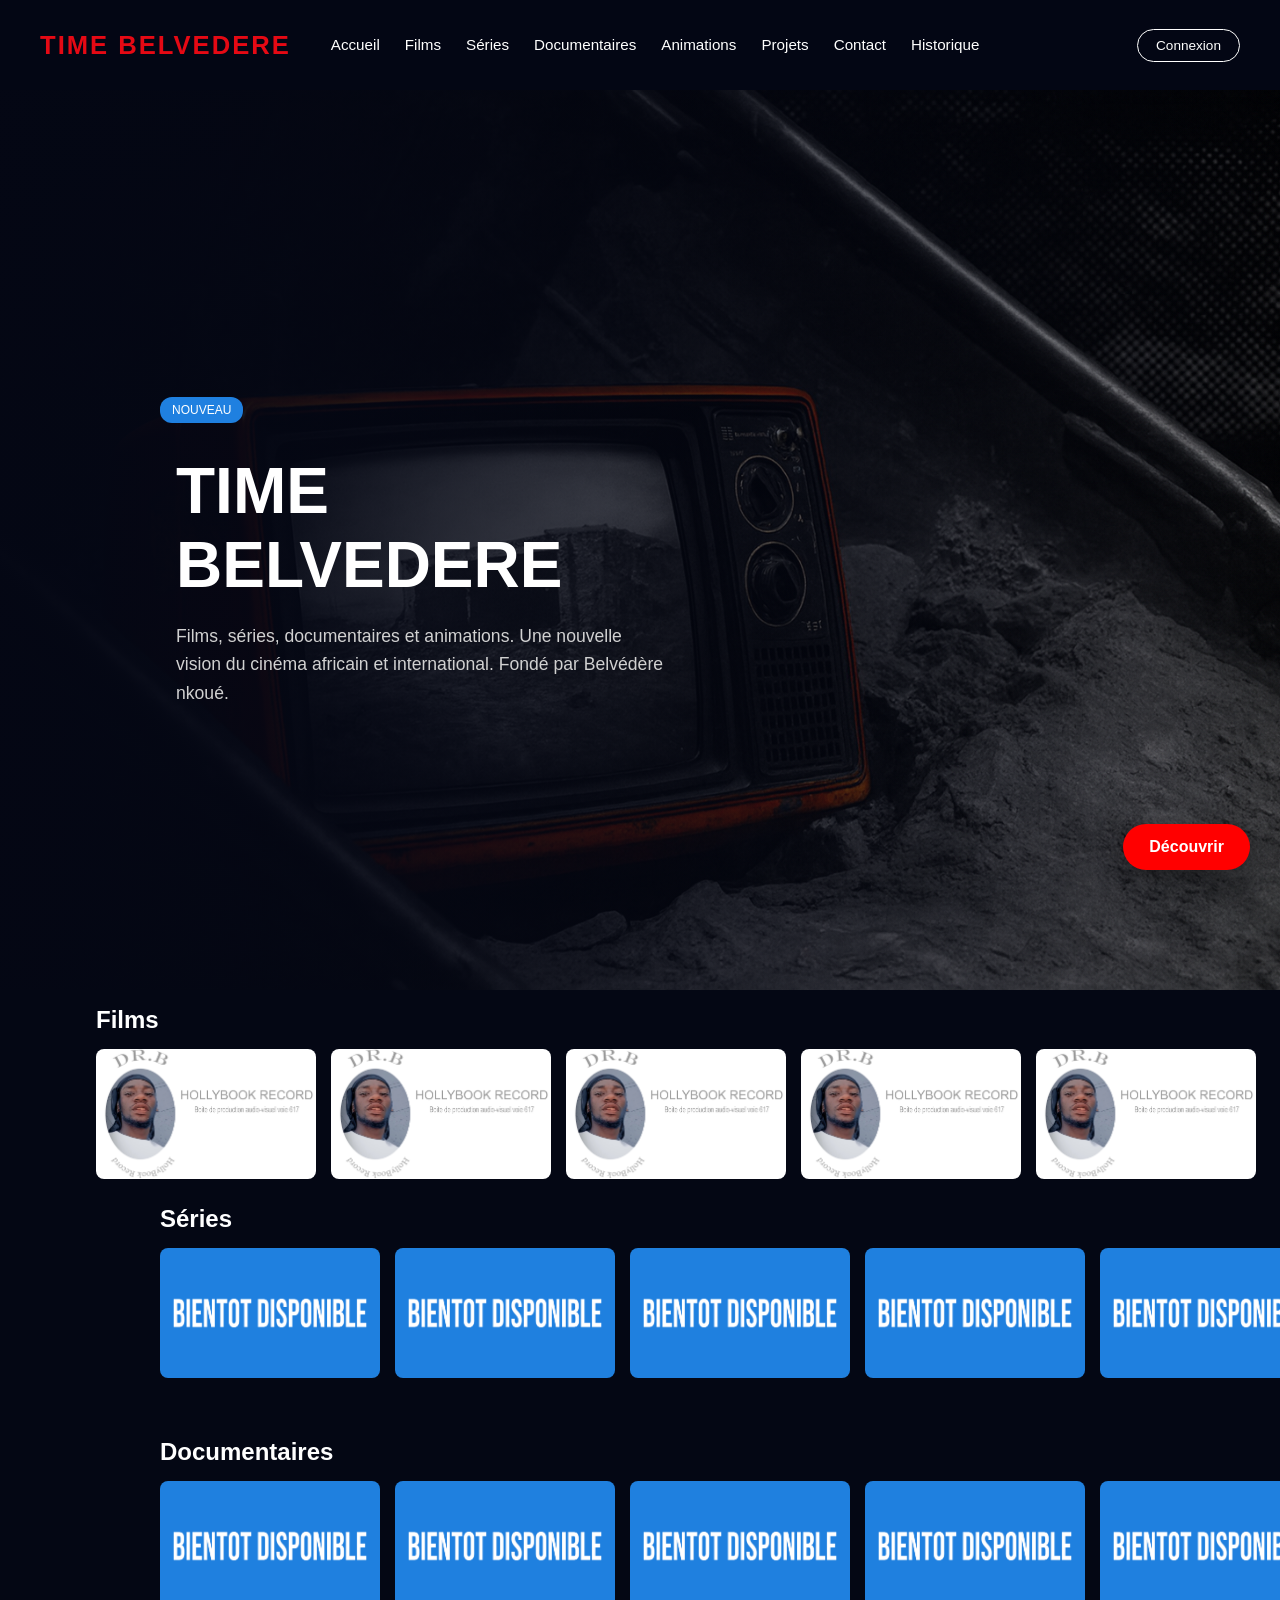
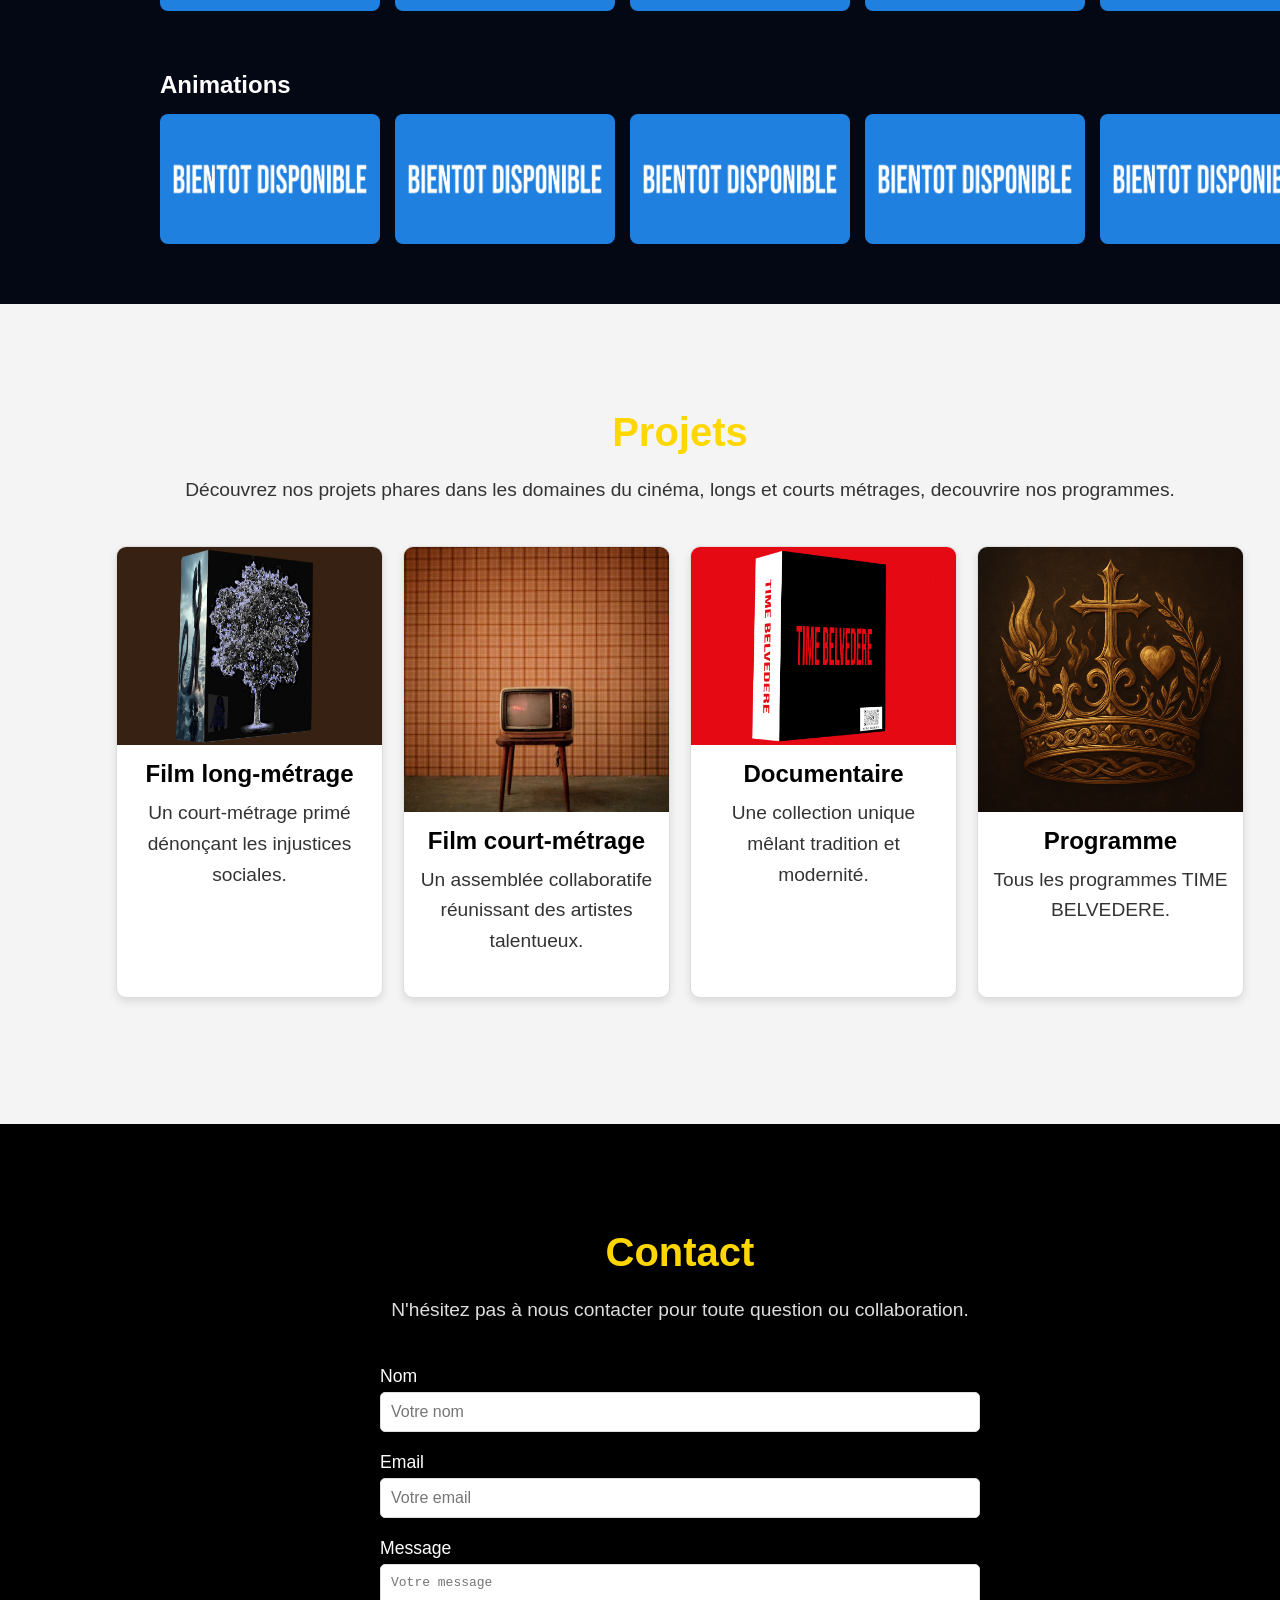
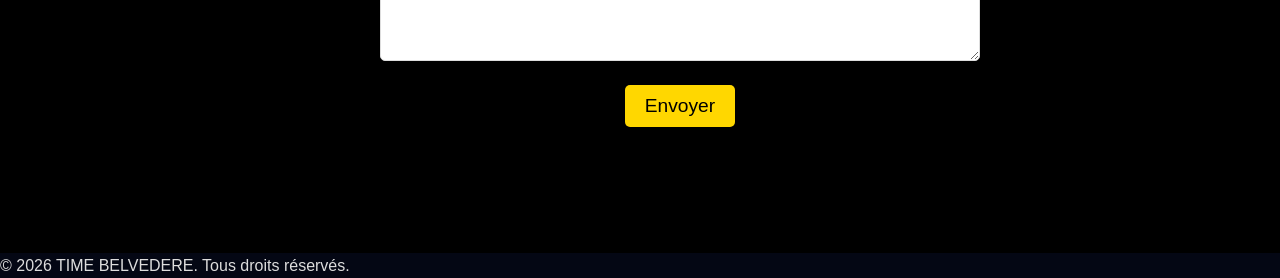
==== index.html @ 1cf2e1b9 "Update index.html" ====
<!DOCTYPE html>
<html lang="fr">
<head>
    <meta charset="UTF-8">
    <meta name="viewport" content="width=device-width, initial-scale=1.0">
    <title>TIME BELVEDERE</title>
    <link rel="stylesheet" href="styles.css">
</head>
<body>

    <!-- HEADER -->
<header class="main-header">
    <div class="header-left">
        <div class="logo">TIME BELVEDERE</div>
        <button id="burger">☰</button>
        <nav class="main-nav">
            <ul>
                <li><a href="#" id="menu-accueil">Accueil</a></li>
                <li><a href="#films" id="menu-films">Films</a></li>
                <li><a href="#séries" id="menu-serie">Séries</a></li>
                <li><a href="#doc" id="menu-doc">Documentaires</a></li>
                <li><a href="#anim" id="menu-animation">Animations</a></li>
                <li><a href="#projects" id="menu-projects">Projets</a></li>
                <li><a href="#contact">Contact</a></li>
                <li><a href="historique.html">Historique</a></li>
            </ul>
        </nav>
    </div>

    <div class="header-right">
        <a href="#" class="login-btn">Connexion</a>
    </div>
</header>


    <!-- HERO (PAGE PRINCIPALE) -->
   <section class="hero">
    <div class="hero-overlay"></div>

    <div class="hero-content">
        <div class="hero-text">
            <span class="hero-badge">NOUVEAU</span>
            <div class="container">
            <h1 class="title-animated">TIME BELVEDERE</h1>
            <p>
                Films, séries, documentaires et animations.
                Une nouvelle vision du cinéma africain et international.
                Fondé par Belvédère nkoué.
            </p>
            <a href="#catalogue" class="btn-discover">Découvrir</a>
            </div>
        </div>
    </div>
</section>

<section id="catalog">

    <div class="catalog-row" id="films">
        <div class="container">
        <h2>Films</h2>
        <div class="catalog-track">
            <!-- cartes vides pour l’instant -->
           <div class="catalog-item movie-card">
    <img src="images/placeholder-film.jpg" alt="Film">
    <div class="movie-overlay">
        <h3>Titre du film</h3>
        <span>Film</span>
    </div>
</div>

            <div class="catalog-item movie-card" data-category="film">
    <img src="images/placeholder-film.jpg" alt="Film">
    <div class="movie-overlay">
        <h3>Titre du film</h3>
        <span>Film</span>
    </div>
</div>
            <div class="catalog-item movie-card" data-category="film">
    <img src="images/placeholder-film.jpg" alt="Film">
    <div class="movie-overlay">
        <h3>Titre du film</h3>
        <span>Film</span>
    </div>
</div>
            <div class="catalog-item movie-card" data-category="film">
    <img src="images/placeholder-film.jpg" alt="Film">
    <div class="movie-overlay">
        <h3>Titre du film</h3>
        <span>Film</span>
    </div>
</div>
           <div class="catalog-item movie-card" data-category="film">
    <img src="images/placeholder-film.jpg" alt="Film">
    <div class="movie-overlay">
        <h3>Titre du film</h3>
        <span>Film</span>
    </div>
</div>
        </div>
    </div>

    <div class="catalog-row" id="séries">
        <h2>Séries</h2>
        <div class="catalog-track">
            <div class="catalog-item movie-card" data-category="serie">
    <img src="images/placeholder-serie.jpg" alt="Série">
    <div class="movie-overlay">
        <h3>Titre de la série</h3>
        <span>Série</span>
    </div>
</div>
            <div class="catalog-item movie-card" data-category="serie">
    <img src="images/placeholder-serie.jpg" alt="Série">
    <div class="movie-overlay">
        <h3>Titre de la série</h3>
        <span>Série</span>
    </div>
</div>
            <div class="catalog-item movie-card" data-category="serie">
    <img src="images/placeholder-serie.jpg" alt="Série">
    <div class="movie-overlay">
        <h3>Titre de la série</h3>
        <span>Série</span>
    </div>
</div>
            <div class="catalog-item movie-card" data-category="serie">
    <img src="images/placeholder-serie.jpg" alt="Série">
    <div class="movie-overlay">
        <h3>Titre de la série</h3>
        <span>Série</span>
    </div>
</div>
            <div class="catalog-item movie-card" data-category="serie">
    <img src="images/placeholder-serie.jpg" alt="Série">
    <div class="movie-overlay">
        <h3>Titre de la série</h3>
        <span>Série</span>
    </div>
</div>
        </div>
    </div>

    <div class="catalog-row" id="doc">
        <h2>Documentaires</h2>
        <div class="catalog-track">
            <div class="catalog-item movie-card" data-category="doc">
    <img src="images/placeholder-doc.jpg" alt="Documentaire">
    <div class="movie-overlay">
        <h3>Documentaire</h3>
        <span>Documentaire</span>
    </div>
</div>
            <div class="catalog-item movie-card" data-category="doc">
    <img src="images/placeholder-doc.jpg" alt="Documentaire">
    <div class="movie-overlay">
        <h3>Documentaire</h3>
        <span>Documentaire</span>
    </div>
</div>
            <div class="catalog-item movie-card" data-category="doc">
    <img src="images/placeholder-doc.jpg" alt="Documentaire">
    <div class="movie-overlay">
        <h3>Documentaire</h3>
        <span>Documentaire</span>
    </div>
</div>
            <div class="catalog-item movie-card" data-category="doc">
    <img src="images/placeholder-doc.jpg" alt="Documentaire">
    <div class="movie-overlay">
        <h3>Documentaire</h3>
        <span>Documentaire</span>
    </div>
</div>
            <div class="catalog-item movie-card" data-category="doc">
    <img src="images/placeholder-doc.jpg" alt="Documentaire">
    <div class="movie-overlay">
        <h3>Documentaire</h3>
        <span>Documentaire</span>
    </div>
</div>
        </div>
    </div>

    <div class="catalog-row" id="anim">
        <h2>Animations</h2>
        <div class="catalog-track">
            <div class="catalog-item movie-card" data-category="animation">
    <img src="images/placeholder-serie.jpg" alt="Animation">
    <div class="movie-overlay">
        <h3>Titre de la Animation</h3>
        <span>Animation</span>
    </div>
</div>
            <div class="catalog-item movie-card" data-category="animation">
    <img src="images/placeholder-serie.jpg" alt="Animation">
    <div class="movie-overlay">
        <h3>Titre de la Animation</h3>
        <span>Animation</span>
    </div>
</div>
            <div class="catalog-item movie-card" data-category="animation">
    <img src="images/placeholder-serie.jpg" alt="Animation">
    <div class="movie-overlay">
        <h3>Titre de la Animation</h3>
        <span>Animation</span>
    </div>
</div>
            <div class="catalog-item movie-card" data-category="animation">
    <img src="images/placeholder-serie.jpg" alt="Animation">
    <div class="movie-overlay">
        <h3>Titre de la Animation</h3>
        <span>Animation</span>
    </div>
</div>
            <div class="catalog-item movie-card" data-category="animation">
    <img src="images/placeholder-serie.jpg" alt="Animation">
    <div class="movie-overlay">
        <h3>Titre de la Animation</h3>
        <span>Animation</span>
    </div>
    </div>
</div>
        </div>
    </div>

</section>

<section id="projects">

    <div class="catalog-row">
        <div class="container">
        <h2>Projets</h2>

        <p>Découvrez nos projets phares dans les domaines du cinéma, longs et courts métrages, decouvrire nos programmes.</p>

        <div class="projects-grid">

            <div class="project-item">

                <img src="images/project1.jpg" alt="Projet cinéma">

                <h3>Film long-métrage</h3>

                <p>Un court-métrage primé dénonçant les injustices sociales.</p>

            </div>

            <div class="project-item">

                <img src="images/project2.jpg" alt="Projet musique">

                <h3>Film court-métrage</h3>

                <p>Un assemblée collaboratife réunissant des artistes talentueux.</p>

            </div>

            <div class="project-item">

                <img src="images/project3.jpg" alt="Projet mode">

                <h3>Documentaire</h3>

                <p>Une collection unique mêlant tradition et modernité.</p>

            </div>

            <div class="project-item">

                <img src="images/project4.jpg" alt="Projet arts plastiques">

                <h3>Programme</h3>

                <p>Tous les programmes TIME BELVEDERE.</p>
            </div>

            </div>

        </div>

    </div>

</section>

<section id="contact">

    <div class="catalog-row">
        <div class="container">
        <h2>Contact</h2>

        <p>N'hésitez pas à nous contacter pour toute question ou collaboration.</p>

        <form action="#" method="post">

            <div class="form-group">

                <label for="name">Nom</label>

                <input type="text" id="name" name="name" placeholder="Votre nom" required>

            </div>

            <div class="form-group">

                <label for="email">Email</label>

                <input type="email" id="email" name="email" placeholder="Votre email" required>

            </div>

            <div class="form-group">

                <label for="message">Message</label>

                <textarea id="message" name="message" placeholder="Votre message" rows="5" required></textarea>

            </div>

            <button type="submit">Envoyer</button>

        </form>
        </div>
    </div>

</section>

<script>
  document.getElementById("burger").onclick = function () {
    document.querySelector(".main-nav").classList.toggle("open");
  };
</script>

<script src="script.js"></script>

</body>
<footer class="site-footer">
    <p>© <span id="year"></span> TIME BELVEDERE. Tous droits réservés.</p>
</footer>

<script>
    document.getElementById("year").textContent = new Date().getFullYear();
</script>

</html>
---- styles.css ----
* {
  box-sizing: border-box;
}

body {
  margin: 0;
  padding: 0;
  overflow-x: hidden;
  font-family: Arial, sans-serif;
}


:root {
    --header-height: 90px;
}

img {
    max-width: 100%;
    height: auto;
    display: block;
}

/* RESET DE BASE */
* {
    margin: 0;
    padding: 0;
    box-sizing: border-box;
}

/* STYLE GLOBAL */
body {
    font-family: Arial, sans-serif;
    margin: 0;
    padding-top: var(--header-height);
    background-color: #040714; /* bleu/noir */
    color: #ffffff;
}

.menu-toggle {
    display: none;
    font-size: 28px;
    color: white;
    cursor: pointer;
}

/* HEADER (sera am�lior� � l'�tape 2) */
.main-header {
    position: fixed;
    top: 0;
    left: 0;
    width: 100%;
    height: 70px;
    background: rgba(4, 7, 20, 0.9);
    display: flex;
    align-items: center;
    justify-content: space-between;
    padding: 0 40px;
    z-index: 1000;
    height: var(--header-height);
}


/* LOGO */
.logo {
    font-size: 1.6em;
    font-weight: bold;
    color: #e50914;
    letter-spacing: 2px;
}

/* NAVIGATION */
.main-nav ul {
    list-style: none;
    display: flex;
    gap: 25px;
}

.main-nav a {
    text-decoration: none;
    color: #ffffff;
    font-size: 0.95em;
    font-weight: 500;
    transition: opacity 0.3s ease;
}

.main-nav a:hover {
    opacity: 0.7;
}

/* HERO PRINCIPAL (PAGE D'ACCUEIL) */
.hero {
    height: 100vh;
    background-image: url("images/hero-bg.jpg"); /* image placeholder */
    background-size: cover;
    background-position: center;
    position: relative;
    padding-top: 70px; /* hauteur du header */
}

/* OVERLAY */
.hero::before {
    content: "";
    position: absolute;
    inset: 0;
    background: linear-gradient(
        to right,
        rgba(4, 7, 20, 0.9),
        rgba(4, 7, 20, 0.4),
        rgba(4, 7, 20, 0.1)
    );
}

/* CONTENU HERO (vide pour l�instant) */
.hero-content {
    position: relative;
    height: 100%;
    display: flex;
    align-items: center;
    padding-left: 80px;
}

/* HEADER STRUCTURE */
.header-left {
    display: flex;
    align-items: center;
    gap: 40px;
}

/* NAVIGATION */
.main-nav a {
    position: relative;
    padding: 5px 0;
}

/* Effet underline élégant */
.main-nav a::after {
    content: "";
    position: absolute;
    left: 0;
    bottom: -6px;
    width: 0;
    height: 2px;
    background: #1f80e0;
    transition: width 0.3s ease;
}

.main-nav a:hover::after {
    width: 100%;
}

/* BOUTON CONNEXION */
.login-btn {
    text-decoration: none;
    color: #ffffff;
    border: 1px solid #ffffff;
    padding: 8px 18px;
    border-radius: 20px;
    font-size: 0.85em;
    transition: background 0.3s ease, color 0.3s ease;
}

.login-btn:hover {
    background: #ffffff;
    color: #040714;
}

/* HERO SECTION */
.hero {
    position: relative;
    height: 100vh;
    background-image: url("images/hero-bg.jpg");
    background-size: cover;
    background-position: center;
    display: flex;
    align-items: center;
    padding-left: 80px;
}

/* Overlay sombre */
.hero-overlay {
    position: absolute;
    inset: 0;
    background: linear-gradient(
        to right,
        rgba(4,7,20,0.9),
        rgba(4,7,20,0.5),
        rgba(4,7,20,0.1)
    );
}

/* Contenu */
.hero-content {
    position: relative;
    max-width: 600px;
    z-index: 2;
}

/* Badge */
.hero-badge {
    display: inline-block;
    background: #1f80e0;
    color: #fff;
    font-size: 0.75em;
    padding: 6px 12px;
    border-radius: 12px;
    margin-bottom: 15px;
}

/* Titre */
.hero-text h1 {
    font-size: 4em;
    margin: 0 0 20px;
    color: #ffffff;
}

/* Texte */
.hero-text p {
    font-size: 1.1em;
    line-height: 1.6;
    color: #d1d1d1;
    margin-bottom: 30px;
}

/* Bouton */
.hero-btn {
    display: inline-block;
    background: #ffffff;
    color: #040714;
    padding: 14px 28px;
    border-radius: 30px;
    font-weight: bold;
    text-decoration: none;
    transition: transform 0.3s ease, background 0.3s ease;
}

.hero-btn:hover {
    transform: scale(1.05);
    background: #e6e6e6;
}

/* CATALOG */
.catalog {
    background: #040714;
    padding: 60px 0;
      display: grid;
  grid-template-columns: repeat(auto-fit, minmax(250px, 1fr));
  gap: 20px;
  padding: 20px;
}

/* Chaque ligne */
.catalog-row {
    margin-bottom: 50px;
    padding-left: 80px;
    scroll-margin-top: var(--header-height);
}

.catalog-row h2 {
    color: #ffffff;
    font-size: 1.5em;
    margin-bottom: 15px;
}

/* Track horizontal */
.catalog-track {
    display: flex;
    gap: 15px;
    overflow-x: auto;
    padding-bottom: 10px;
}

/* Carte */
.catalog-item {
    min-width: 220px;
    height: 130px;
    background: linear-gradient(
        135deg,
        #1f80e0,
        #0a1a3f
    );
    border-radius: 8px;
    transition: transform 0.3s ease;
}

/* Effet hover */
.catalog-item:hover {
    transform: scale(1.08);
}

/* Scroll invisible (propre) */
.catalog-track::-webkit-scrollbar {
    display: none;
}

/* CARTE FILM */
.movie-card {
    position: relative;
    overflow: hidden;
    cursor: pointer;
}

/* Image */
.movie-card img {
    width: 100%;
    height: 100%;
    object-fit: cover;
    display: block;
    transition: transform 0.4s ease;
}

/* Overlay */
.movie-overlay {
    position: absolute;
    bottom: 0;
    left: 0;
    width: 100%;
    height: 100%;
    background: linear-gradient(
        to top,
        rgba(0,0,0,0.9),
        rgba(0,0,0,0)
    );
    display: flex;
    flex-direction: column;
    justify-content: flex-end;
    padding: 15px;
    opacity: 0;
    transition: opacity 0.3s ease;
}

/* Texte */
.movie-overlay h3 {
    color: #fff;
    font-size: 1em;
    margin: 0;
}

.movie-overlay span {
    color: #1f80e0;
    font-size: 0.8em;
    font-weight: bold;
}

/* Hover effets */
.movie-card:hover img {
    transform: scale(1.15);
}

.movie-card:hover .movie-overlay {
    opacity: 1;
}

/* Section "Projets" */


#projects {

    padding: 60px 20px;

    background-color: #f4f4f4; /* Fond gris clair */

    text-align: center;

    color: #000;
    padding-top: var(--header-height);

}



#projects h2 {

    font-size: 2.5em;

    color: #ffd700; /* Titre doré */

    margin-bottom: 20px;

}



#projects p {

    font-size: 1.2em;

    margin-bottom: 40px;

    color: #333;

}


.projects-grid {

    display: grid;

    grid-template-columns: repeat(auto-fit, minmax(250px, 1fr));

    gap: 20px;

}



.project-item {

    background-color: #fff;

    border: 1px solid #ddd;

    border-radius: 10px;

    overflow: hidden;

    box-shadow: 0 4px 8px rgba(0, 0, 0, 0.1);

    transition: transform 0.3s ease, box-shadow 0.3s ease;

}



.project-item:hover {

    transform: translateY(-10px);

    box-shadow: 0 8px 16px rgba(0, 0, 0, 0.2);

}



.project-item img {

    width: 100%;

    height: auto;

    display: block;

}


.project-item h3 {

    font-size: 1.5em;

    color: #000;

    margin: 15px 0 10px;

}



.project-item p {

    font-size: 1em;

    color: #555;

    margin: 0 15px 15px;

}

p {

    font-size: 1em;

    line-height: 1.6;

    color: #ddd; /* Texte légèrement gris pour contraster */

}





/* Section "Contact" */


#contact {

    padding: 60px 20px;

    background-color: #000; /* Fond noir */

    color: #fff; /* Texte blanc */

    text-align: center;

}


/* Section "Contact" */


#contact {

    padding: 60px 20px;

    background-color: #000; /* Fond noir */

    color: #fff; /* Texte blanc */

    text-align: center;
    padding-top: var(--header-height);

}



#contact h2 {

    font-size: 2.5em;

    color: #ffd700; /* Titre doré */

    margin-bottom: 20px;

}



#contact p {

    font-size: 1.2em;

    margin-bottom: 40px;
}



form {

    max-width: 600px;

    margin: 0 auto;

    text-align: left;

}



.form-group {

    margin-bottom: 20px;

}



.form-group label {

    display: block;

    font-size: 1.1em;

    margin-bottom: 5px;

}



.form-group input,

.form-group textarea {

    width: 100%;

    padding: 10px;

    border: 1px solid #ddd;

    border-radius: 5px;

    font-size: 1em;

}



.form-group input:focus,

.form-group textarea:focus {

    border-color: #ffd700; /* Bordure dorée au focus */

    outline: none;

}



button {

    display: block;

    background-color: #ffd700; /* Bouton doré */

    color: #000;

    border: none;

    padding: 10px 20px;

    font-size: 1.2em;

    border-radius: 5px;

    cursor: pointer;

    margin: 20px auto 0;

    transition: background-color 0.3s ease;

}



button:hover {

    background-color: #e0b; /* Doré plus foncé au survol */

}

html {
    scroll-behavior: smooth;
}

.title-animated {
    color: #ffffff;
    animation: colorChange 20s infinite;
}

/* Animation */
@keyframes colorChange {
    0% {
        color: #ffffff;
    }
    50% {
        color: #e50914;
    }
    100% {
        color: #ffffff;
    }
}

.btn-discover {
    position: fixed;
    bottom: 30px;
    right: 30px;

    padding: 14px 26px;
    background-color: red;
    color: white;
    text-decoration: none;
    font-weight: bold;
    border-radius: 30px;

    box-shadow: 0 6px 20px rgba(0, 0, 0, 0.4);
    z-index: 2000;
}

.btn-discover:hover {
    background-color: white;
    color: red;
    transition: 0.3s ease;
}

@media (max-width: 768px) {

  h1 {
    font-size: 2rem;
    text-align: center;
  }

  h2 {
    font-size: 1.5rem;
  }

  p {
    font-size: 1rem;
    text-align: center;
  }

  nav ul {
    flex-wrap: wrap;
    justify-content: center;
  }
}

@media (max-width: 768px) {

    header {
        padding: 10px 20px;
    }

    nav ul {
        display: flex;
        flex-direction: column;
        gap: 15px;
        background-color: black;
        position: absolute;
        top: var(--header-height);
        left: 0;
        width: 100%;
        display: none;
    }

    nav ul.active {
        display: flex;
    }

    .home-overlay {
        padding-top: 100px;
        text-align: center;
    }

    .home-overlay h1 {
        font-size: 32px;
    }

    .home-overlay p {
        font-size: 16px;
    }

    .catalog-row {
        padding: 20px;
        scroll-margin-top: var(--header-height);
    }

    .btn-discover {
        right: 20px;
        bottom: 20px;
        padding: 12px 22px;
        font-size: 14px;
    }
}

#burger {
  display: none;
  font-size: 30px;
  background: none;
  border: none;
  color: white;
  position: fixed;
  top: 15px;
  right: 20px;
  z-index: 3000;
  cursor: pointer;
}

/* MOBILE */
@media (max-width: 768px) {
  .main-nav {
    display: none;
    position: fixed;
    top: 70px;
    left: 0;
    width: 100%;
    background: black;
    z-index: 2000;
  }

  .main-nav.open {
    display: block;
  }

  .main-nav ul {
    flex-direction: column;
    text-align: center;
  }

  #burger {
    display: block;
  }
}

.container {
  width: 100%;
  max-width: 1200px;
  margin: auto;
  padding: 16px;
}

nav ul {
  display: flex;
  flex-direction: column;
  gap: 10px;
}

@media (min-width: 768px) {
  nav ul {
    flex-direction: row;
  }
}

html, body {
  width: 100%;
  overflow-x: hidden;
}

@media (max-width: 768px) {

  .hero {
    padding-left: 0;
    height: auto;
    min-height: 100vh;
  }

  .hero-content {
    padding: 0 16px;
    justify-content: center;
  }

  .hero-text {
    text-align: center;
  }

  .hero-text h1 {
    font-size: 2.2rem;
  }

  .hero-text p {
    font-size: 1rem;
  }

}

@media (max-width: 768px) {
  .container {
    padding: 0 16px;
  }
}

@media (max-width: 768px) {
  .catalog-track {
    display: grid;
    grid-template-columns: 1fr;
    overflow-x: hidden;
  }

  .catalog-item {
    width: 100%;
    height: 180px;
  }
}

@media (max-width: 768px) {
  .btn-discover {
    position: relative;
    bottom: auto;
    right: auto;
    margin: 30px auto 0;
    display: inline-block;
  }
}

@media (max-width: 768px) {
  .main-nav ul {
    padding: 20px 0;
  }

  .main-nav ul li {
    padding: 10px 0;
  }
}
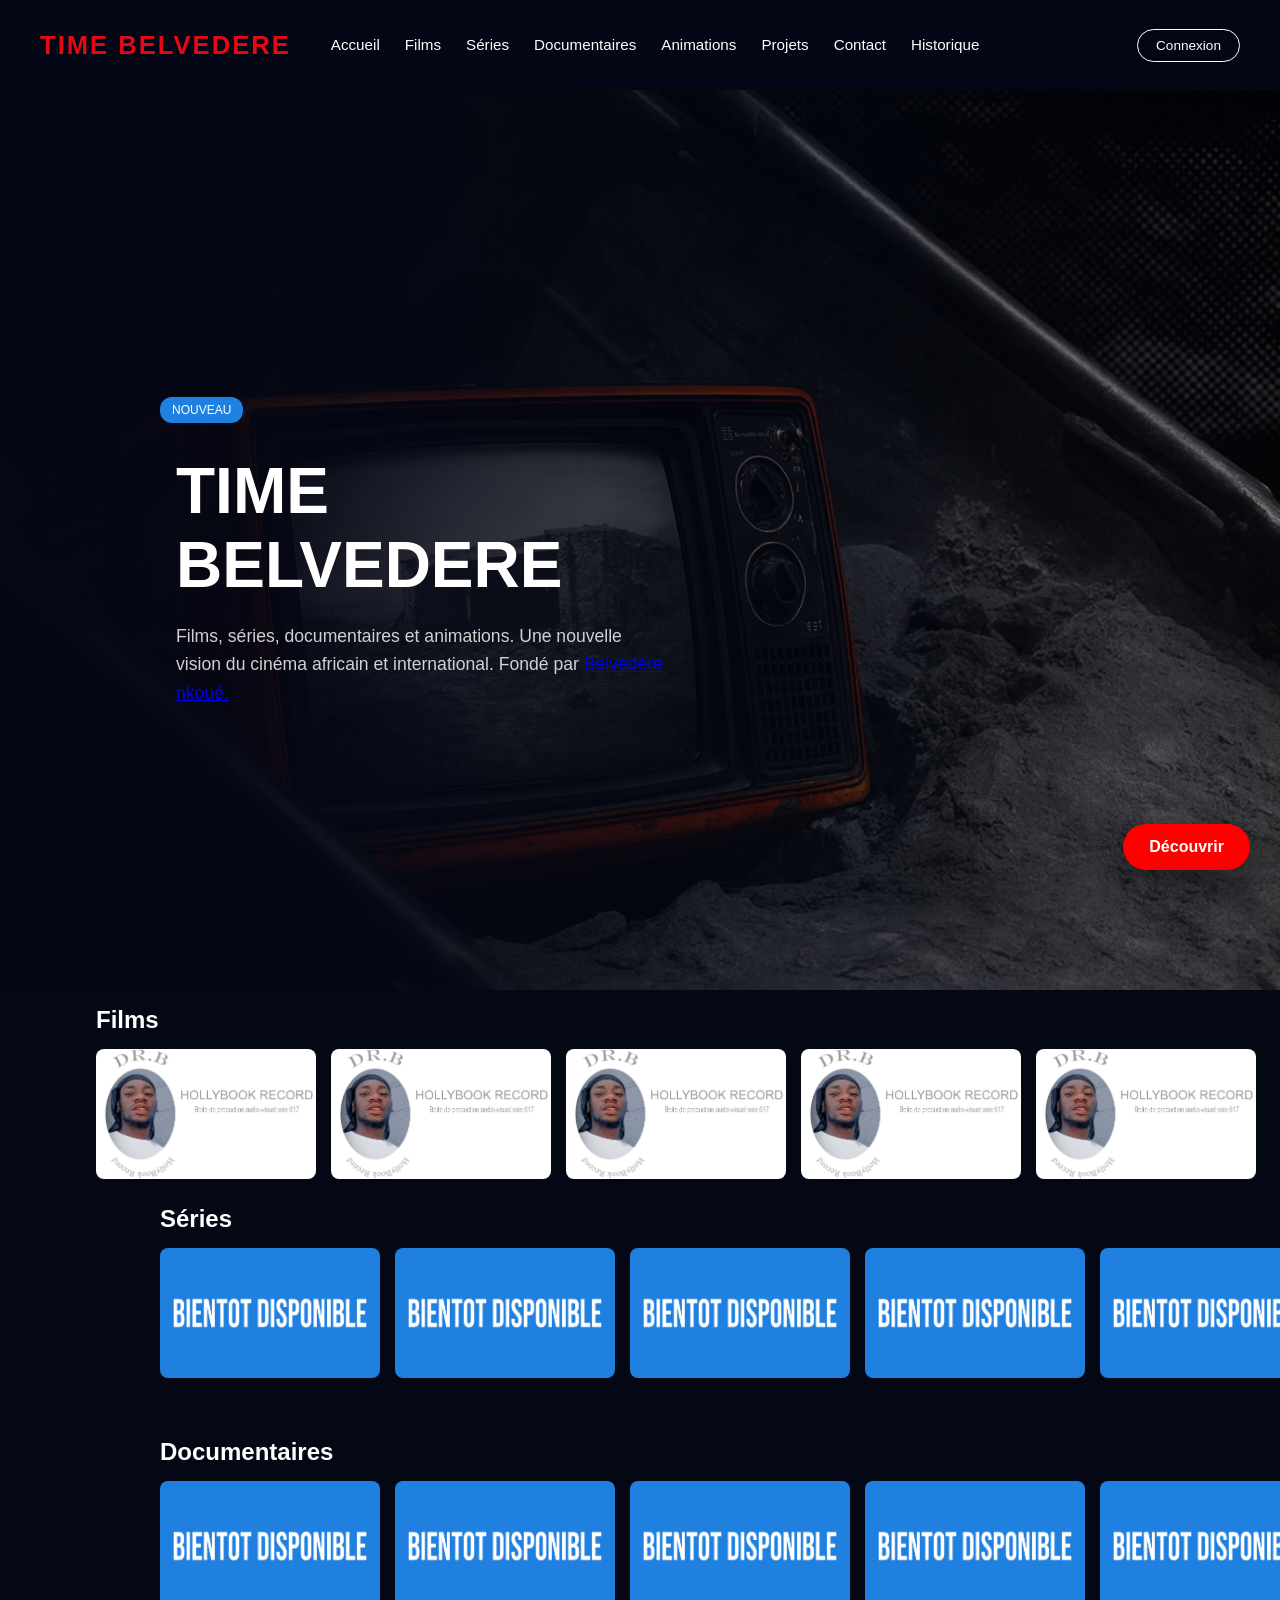
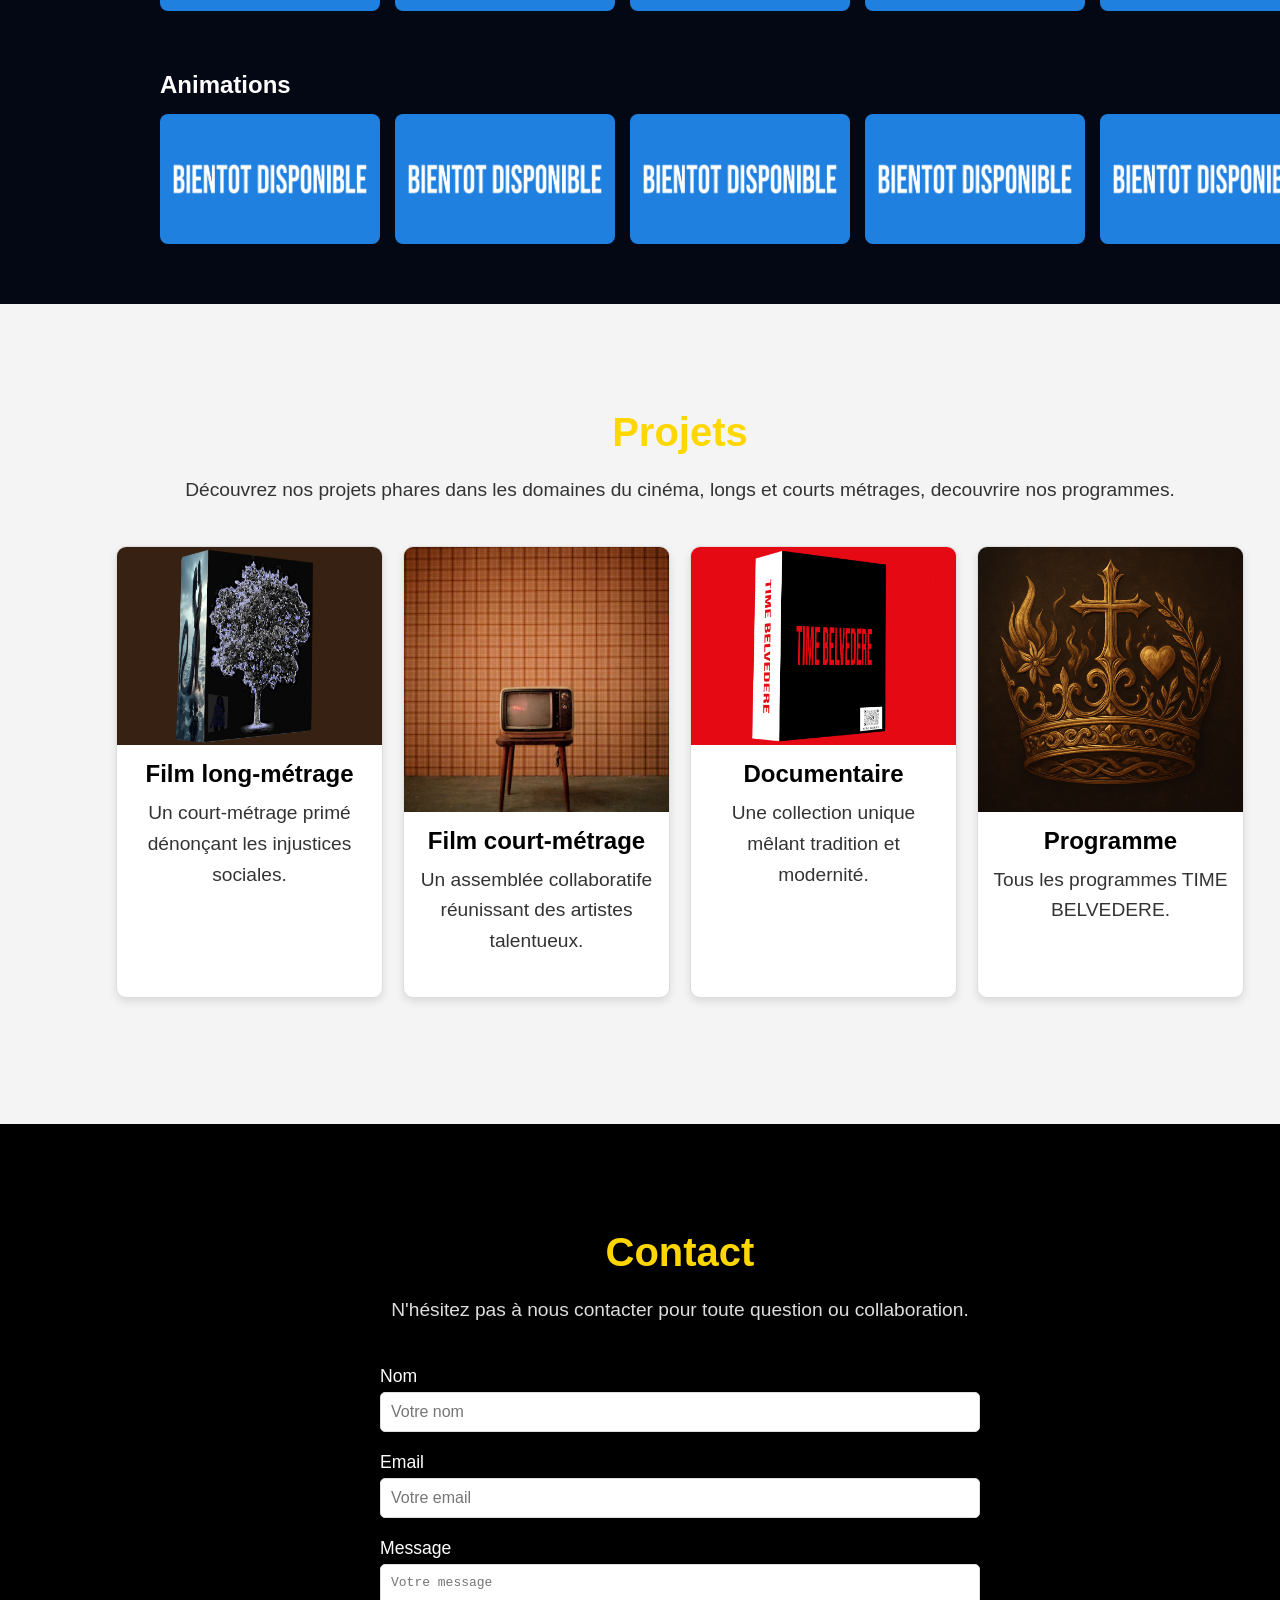
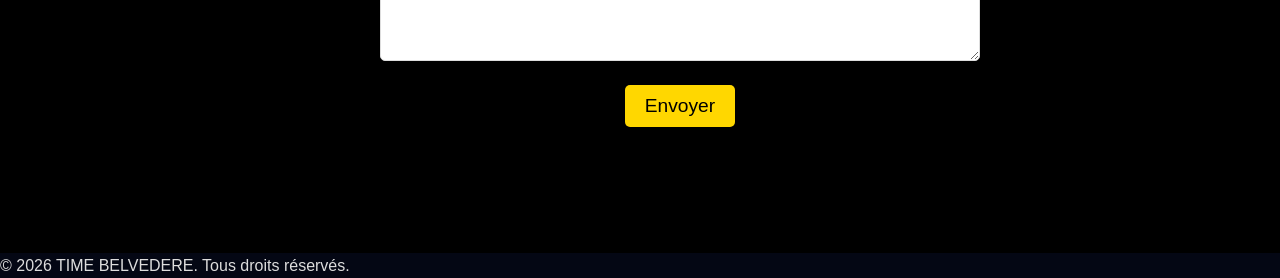
==== commit 94b5470b: "Update index.html" ====
--- a/index.html
+++ b/index.html
@@ -30,6 +30,15 @@
     <div class="header-right">
         <a href="#" class="login-btn">Connexion</a>
     </div>
+    <!-- Google tag (gtag.js) -->
+<script async src="https://www.googletagmanager.com/gtag/js?id=G-4ZQJ7BF9JP"></script>
+<script>
+  window.dataLayer = window.dataLayer || [];
+  function gtag(){dataLayer.push(arguments);}
+  gtag('js', new Date());
+
+  gtag('config', 'G-4ZQJ7BF9JP');
+</script>
 </header>
 
 
@@ -45,9 +54,9 @@
             <p>
                 Films, séries, documentaires et animations.
                 Une nouvelle vision du cinéma africain et international.
-                Fondé par Belvédère nkoué.
+                Fondé par <a href="profils_beni.html">Belvédère nkoué.</a>
             </p>
-            <a href="#catalogue" class="btn-discover">Découvrir</a>
+            <a href="découvrir.html" class="btn-discover">Découvrir</a>
             </div>
         </div>
     </div>
@@ -364,3 +373,6 @@
 
 
 
+
+
+
--- a/styles.css
+++ b/styles.css
@@ -871,3 +871,121 @@
 }
 
 
+.profiles {
+  display: grid;
+  grid-template-columns: repeat(5, 1fr);
+  gap: 20px;
+  padding: 20px;
+}
+
+
+.profile-card {
+  background: #111;
+  border-radius: 12px;
+  overflow: hidden;
+  text-align: center;
+  transition: transform 0.3s;
+}
+
+.profile-card:hover {
+  transform: scale(1.05);
+}
+
+.profile-card img {
+  width: 100%;
+  height: 220px;
+  object-fit: contain;
+  background-color: #000;
+}
+
+.profile-card a {
+  text-decoration: none;
+  color: white;
+  display: block;
+}
+
+
+.profile-card h3 {
+  margin: 10px 0 5px;
+  font-size: 16px;
+}
+
+.domain {
+  color: #c9a24d;
+  font-size: 14px;
+}
+
+.desc {
+  font-size: 13px;
+  padding: 0 10px 15px;
+}
+
+.profile-image {
+  width: 260px;
+  height: 360px;
+  object-fit: cover;
+  border-radius: 16px;
+  margin: 20px 0;
+  display: block;
+}
+
+
+@media (max-width: 1200px) {
+  .profiles {
+    grid-template-columns: repeat(3, 1fr);
+  }
+}
+
+@media (max-width: 768px) {
+  .profiles {
+    grid-template-columns: repeat(2, 1fr);
+  }
+}
+
+@media (max-width: 480px) {
+  .profiles {
+    grid-template-columns: 1fr;
+  }
+}
+
+.pdf-grid {
+  display: grid;
+  grid-template-columns: repeat(auto-fit, minmax(180px, 1fr));
+  gap: 20px;
+  margin-top: 20px;
+}
+
+.pdf-card {
+  background: #111;
+  border-radius: 12px;
+  padding: 10px;
+  text-align: center;
+  transition: transform 0.3s;
+}
+
+.pdf-card:hover {
+  transform: scale(1.05);
+}
+
+.pdf-card {
+  max-width: 220px;
+  margin: left;
+}
+
+
+.pdf-card img {
+  width: 100%;
+  height: 160px;      /* ← taille réduite */
+  object-fit: contain; /* ← évite de couper l’image */
+  background: #000;   /* fond noir élégant */
+  border-radius: 8px;
+}
+
+
+.pdf-card h3 {
+  font-size: 14px;
+  margin-top: 10px;
+  color: #c9a24d;
+}
+
+
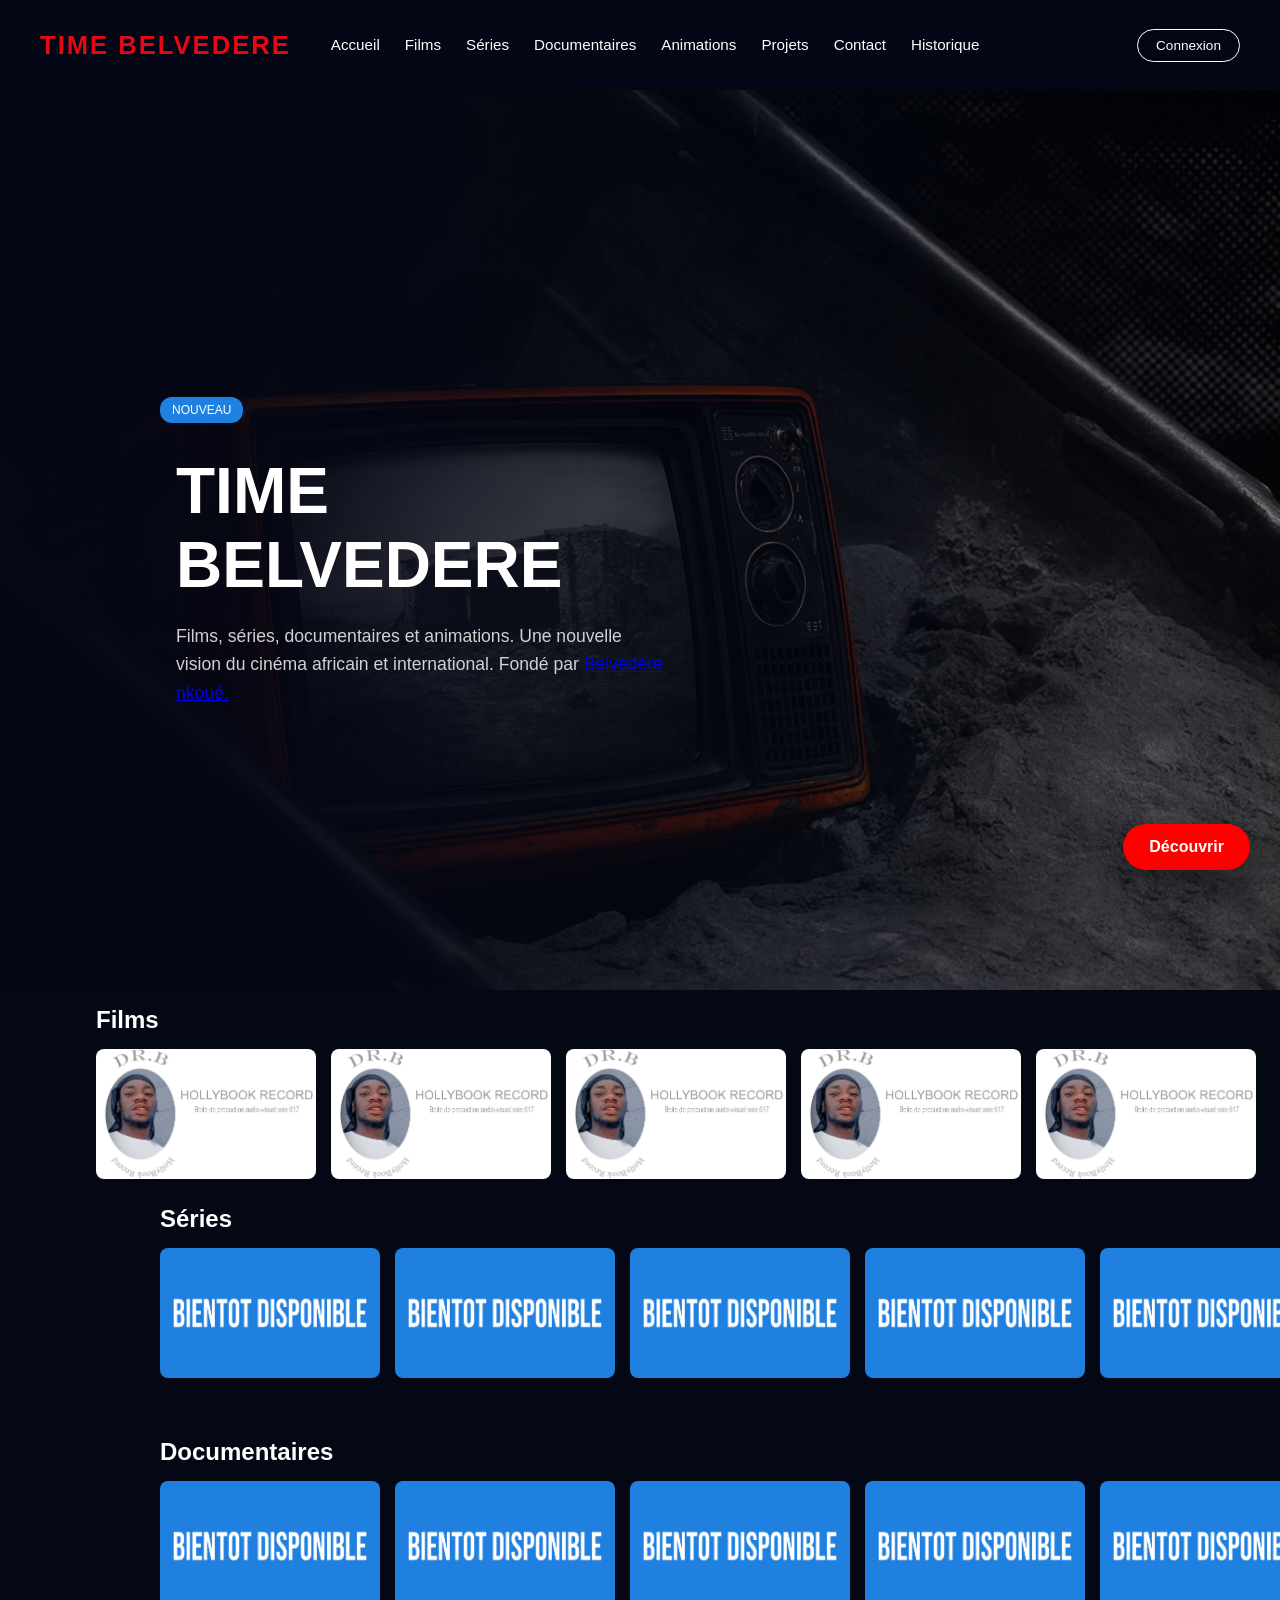
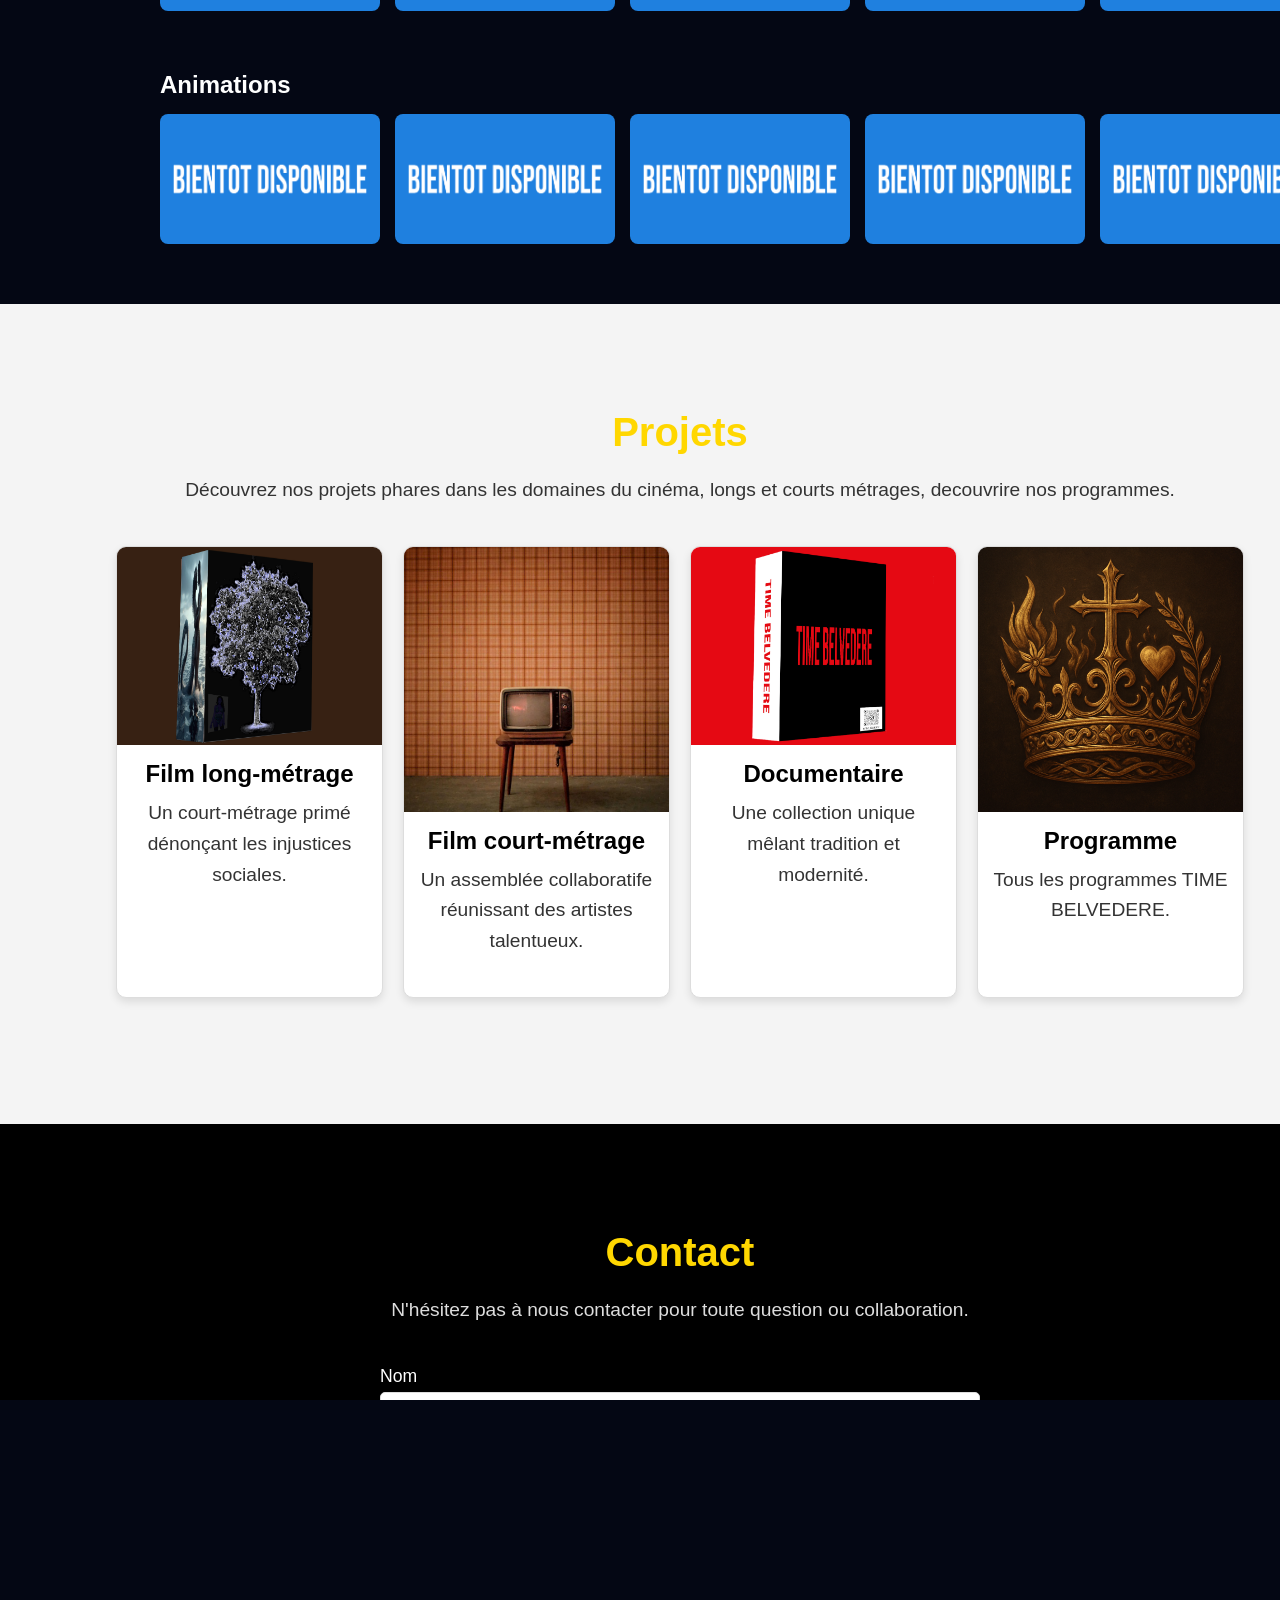
==== commit 9562414d: "Update index.html" ====
--- a/index.html
+++ b/index.html
@@ -299,7 +299,7 @@
 
         <p>N'hésitez pas à nous contacter pour toute question ou collaboration.</p>
 
-        <form action="#" method="post">
+        <form action="https://formspree.io/f/xnjzglpz" method="post">
 
             <div class="form-group">
 
@@ -376,3 +376,6 @@
 
 
 
+
+
+
--- a/styles.css
+++ b/styles.css
@@ -7,6 +7,10 @@
   padding: 0;
   overflow-x: hidden;
   font-family: Arial, sans-serif;
+}
+
+body {
+  height: 3000px;
 }
 
 
@@ -870,6 +874,29 @@
   }
 }
 
+/* Bouton Découvrir – version mobile */
+@media (max-width: 768px) {
+  .btn-decouvrir-fixed {
+  position: fixed !important;
+  bottom: 20px;
+  right: 20px;
+
+  background: #e50914;
+  color: #fff;
+  padding: 14px 22px;
+  border-radius: 30px;
+
+  font-size: 15px;
+  font-weight: bold;
+  text-decoration: none;
+
+  z-index: 10000;
+
+  pointer-events: auto;
+}
+
+}
+
 
 .profiles {
   display: grid;
@@ -989,3 +1016,6 @@
 }
 
 
+
+
+
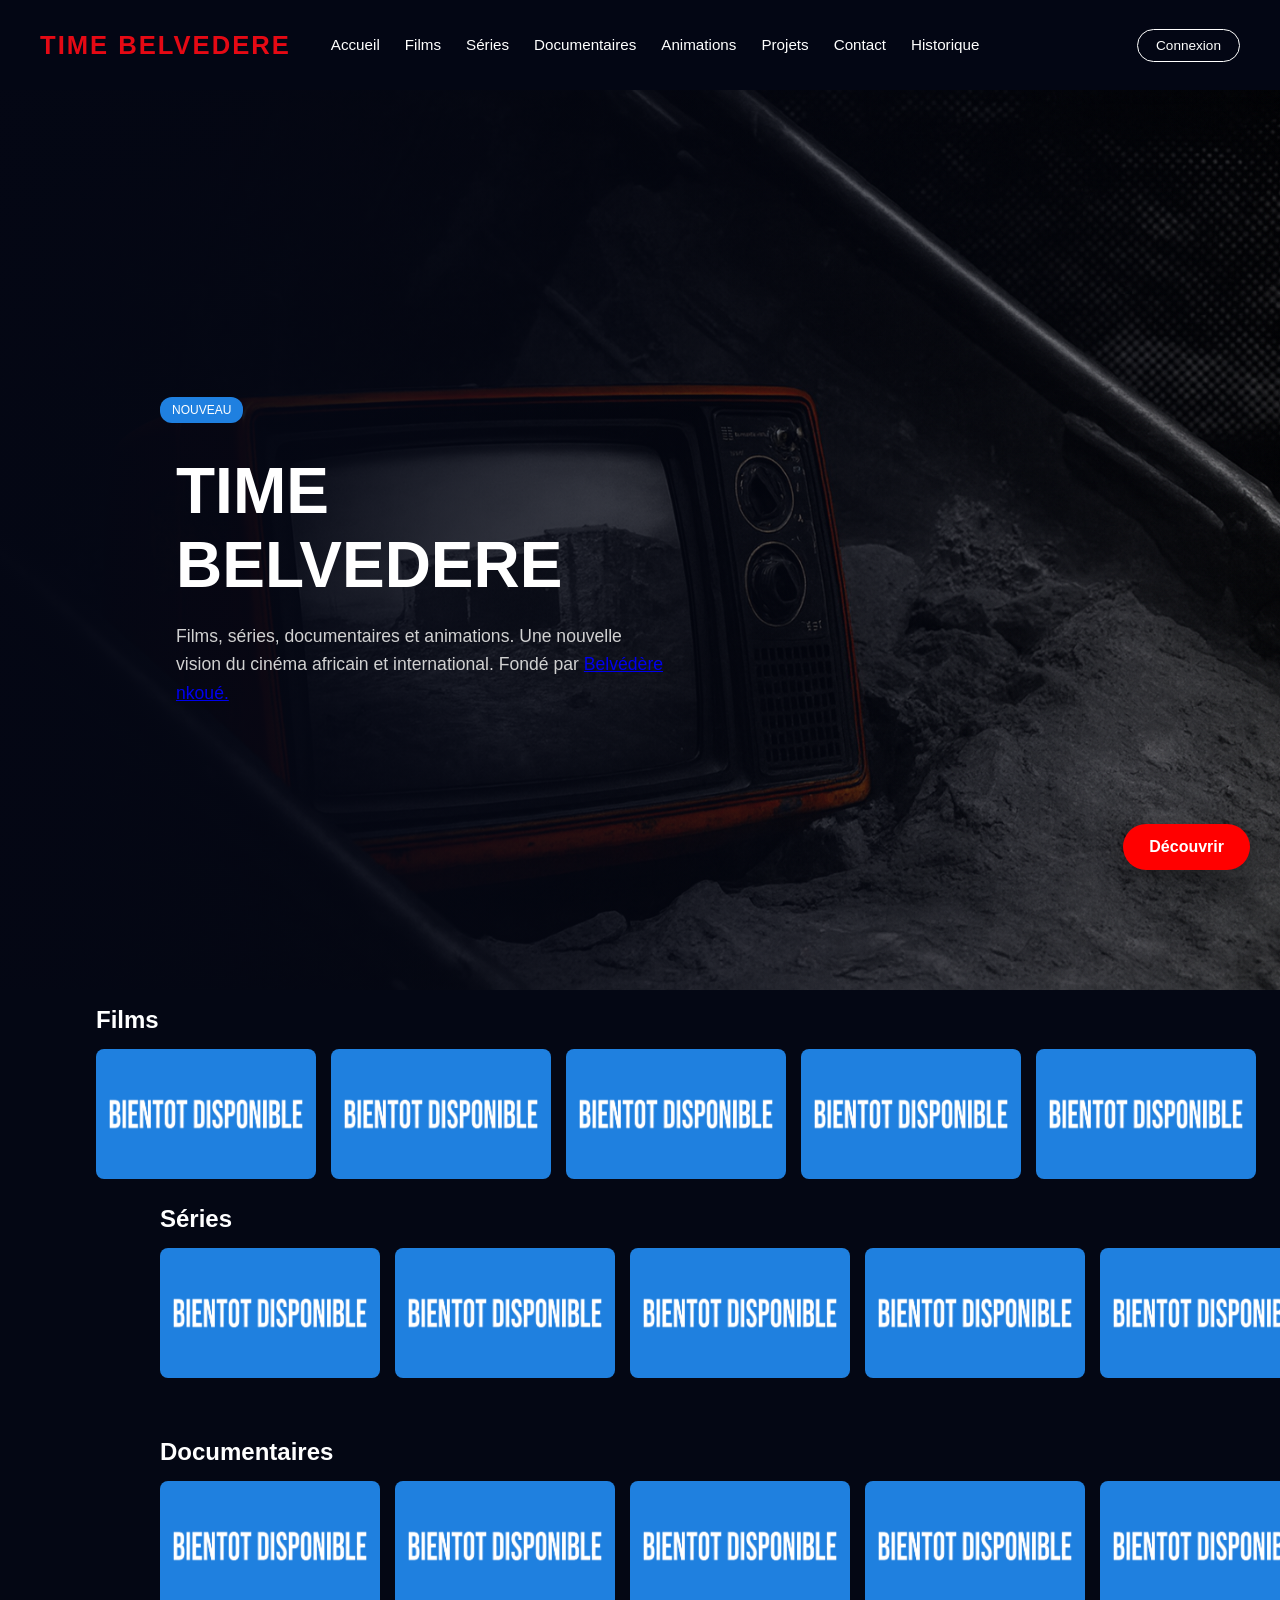
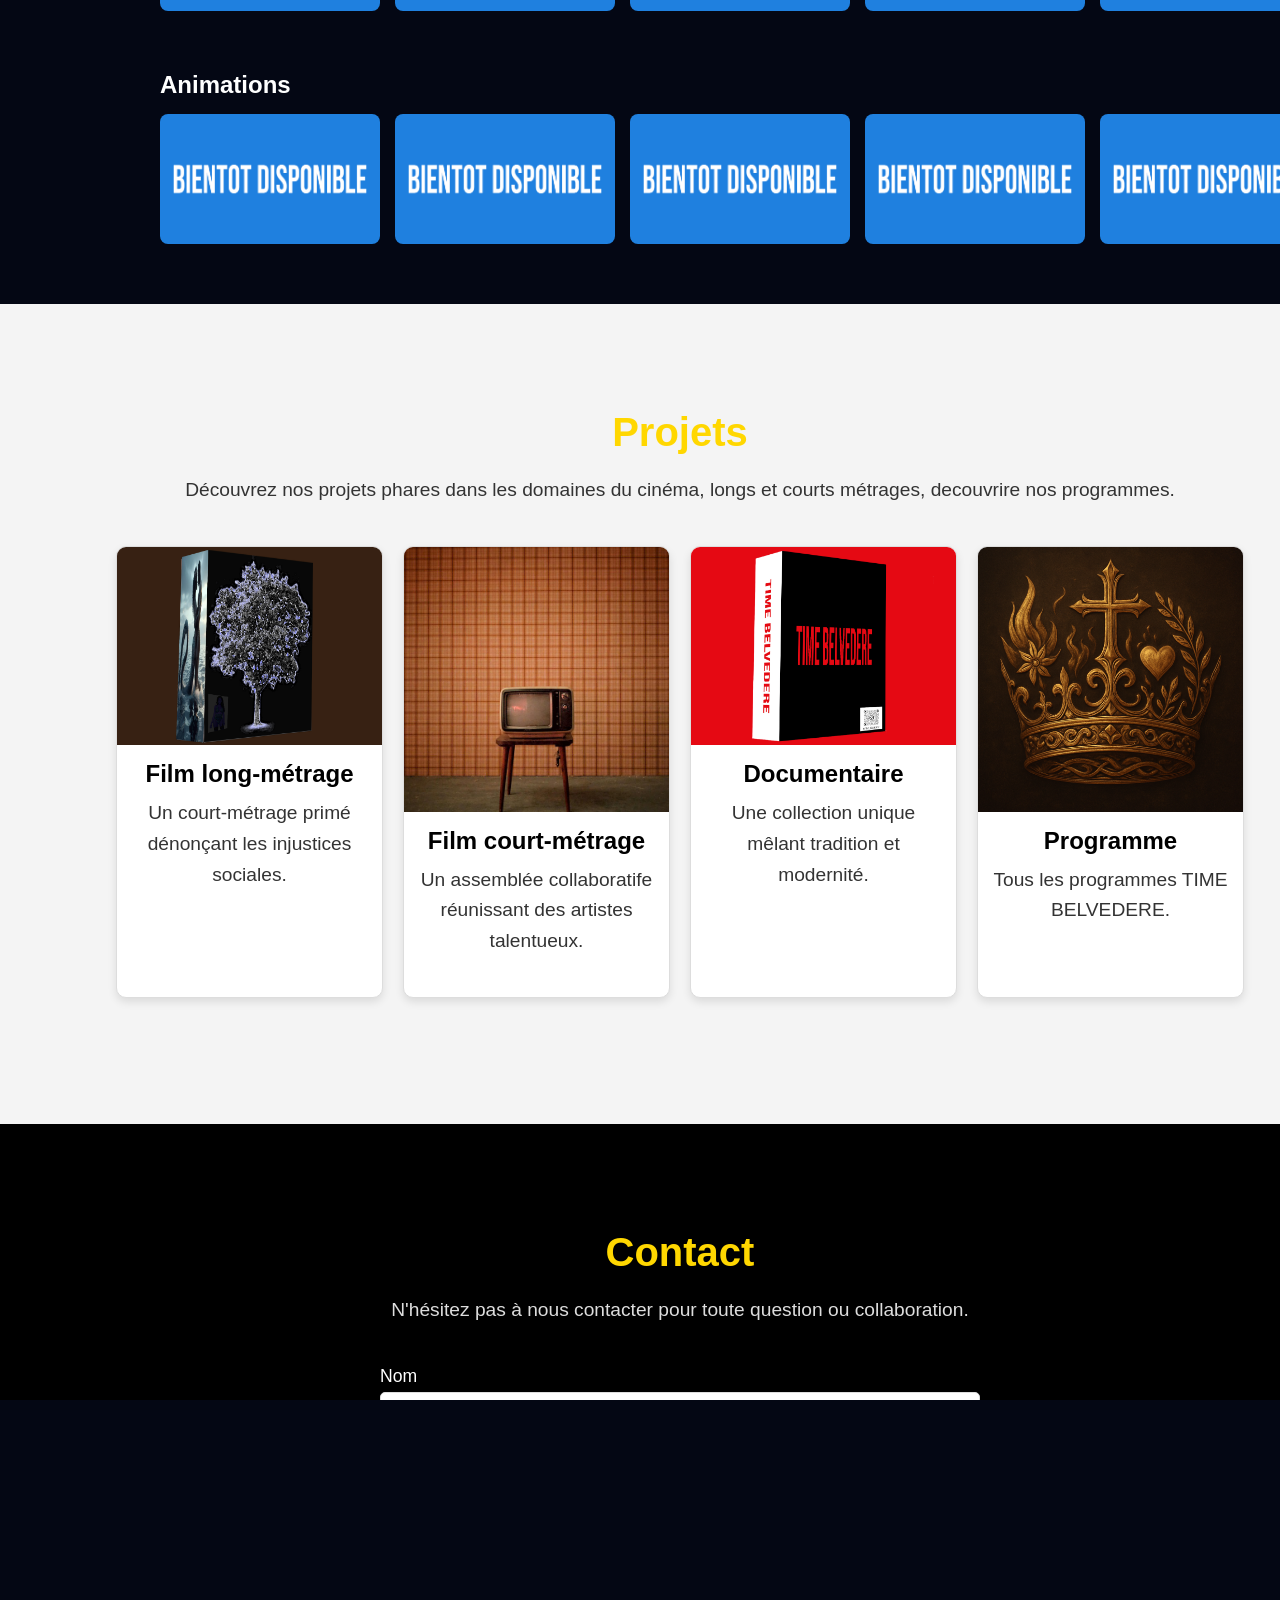
==== commit b341c7ac: "Update index.html" ====
--- a/index.html
+++ b/index.html
@@ -70,7 +70,7 @@
         <div class="catalog-track">
             <!-- cartes vides pour l’instant -->
            <div class="catalog-item movie-card">
-    <img src="images/placeholder-film.jpg" alt="Film">
+    <img src="images/placeholder-serie.jpg" alt="Film">
     <div class="movie-overlay">
         <h3>Titre du film</h3>
         <span>Film</span>
@@ -78,28 +78,28 @@
 </div>
 
             <div class="catalog-item movie-card" data-category="film">
-    <img src="images/placeholder-film.jpg" alt="Film">
+    <img src="images/placeholder-serie.jpg" alt="Film">
     <div class="movie-overlay">
         <h3>Titre du film</h3>
         <span>Film</span>
     </div>
 </div>
             <div class="catalog-item movie-card" data-category="film">
-    <img src="images/placeholder-film.jpg" alt="Film">
+    <img src="images/placeholder-serie.jpg" alt="Film">
     <div class="movie-overlay">
         <h3>Titre du film</h3>
         <span>Film</span>
     </div>
 </div>
             <div class="catalog-item movie-card" data-category="film">
-    <img src="images/placeholder-film.jpg" alt="Film">
+    <img src="images/placeholder-serie.jpg" alt="Film">
     <div class="movie-overlay">
         <h3>Titre du film</h3>
         <span>Film</span>
     </div>
 </div>
            <div class="catalog-item movie-card" data-category="film">
-    <img src="images/placeholder-film.jpg" alt="Film">
+    <img src="images/placeholder-serie.jpg" alt="Film">
     <div class="movie-overlay">
         <h3>Titre du film</h3>
         <span>Film</span>
--- a/styles.css
+++ b/styles.css
@@ -874,30 +874,6 @@
   }
 }
 
-/* Bouton Découvrir – version mobile */
-@media (max-width: 768px) {
-  .btn-decouvrir-fixed {
-  position: fixed !important;
-  bottom: 20px;
-  right: 20px;
-
-  background: #e50914;
-  color: #fff;
-  padding: 14px 22px;
-  border-radius: 30px;
-
-  font-size: 15px;
-  font-weight: bold;
-  text-decoration: none;
-
-  z-index: 10000;
-
-  pointer-events: auto;
-}
-
-}
-
-
 .profiles {
   display: grid;
   grid-template-columns: repeat(5, 1fr);
@@ -975,6 +951,20 @@
   }
 }
 
+/* 📱 Téléphones */
+@media (max-width: 600px) {
+  .profiles {
+    grid-template-columns: repeat(2, 1fr);
+  }
+}
+
+/* 📲 Tablettes */
+@media (min-width: 601px) and (max-width: 1024px) {
+  .profiles {
+    grid-template-columns: repeat(3, 1fr);
+  }
+}
+
 .pdf-grid {
   display: grid;
   grid-template-columns: repeat(auto-fit, minmax(180px, 1fr));
@@ -1015,7 +1005,45 @@
   color: #c9a24d;
 }
 
-
-
-
-
+.historique-text {
+  max-width: 700px;
+  margin: 20px auto;
+  text-align: left;
+  line-height: 1.8;
+  font-size: 16px;
+  padding: 0 15px;
+}
+
+.historique-container {
+  max-width: 800px;
+  margin: 40px auto; /* centre le bloc */
+  padding: 0 16px;
+}
+
+.historique-container p {
+  text-align: left;
+  line-height: 1.8;
+}
+
+@media (max-width: 768px) {
+  .historique-container {
+    margin: 20px auto;
+  }
+
+  .historique-container p {
+    text-align: left;
+  }
+}
+
+
+
+
+
+
+
+
+
+
+
+
+
